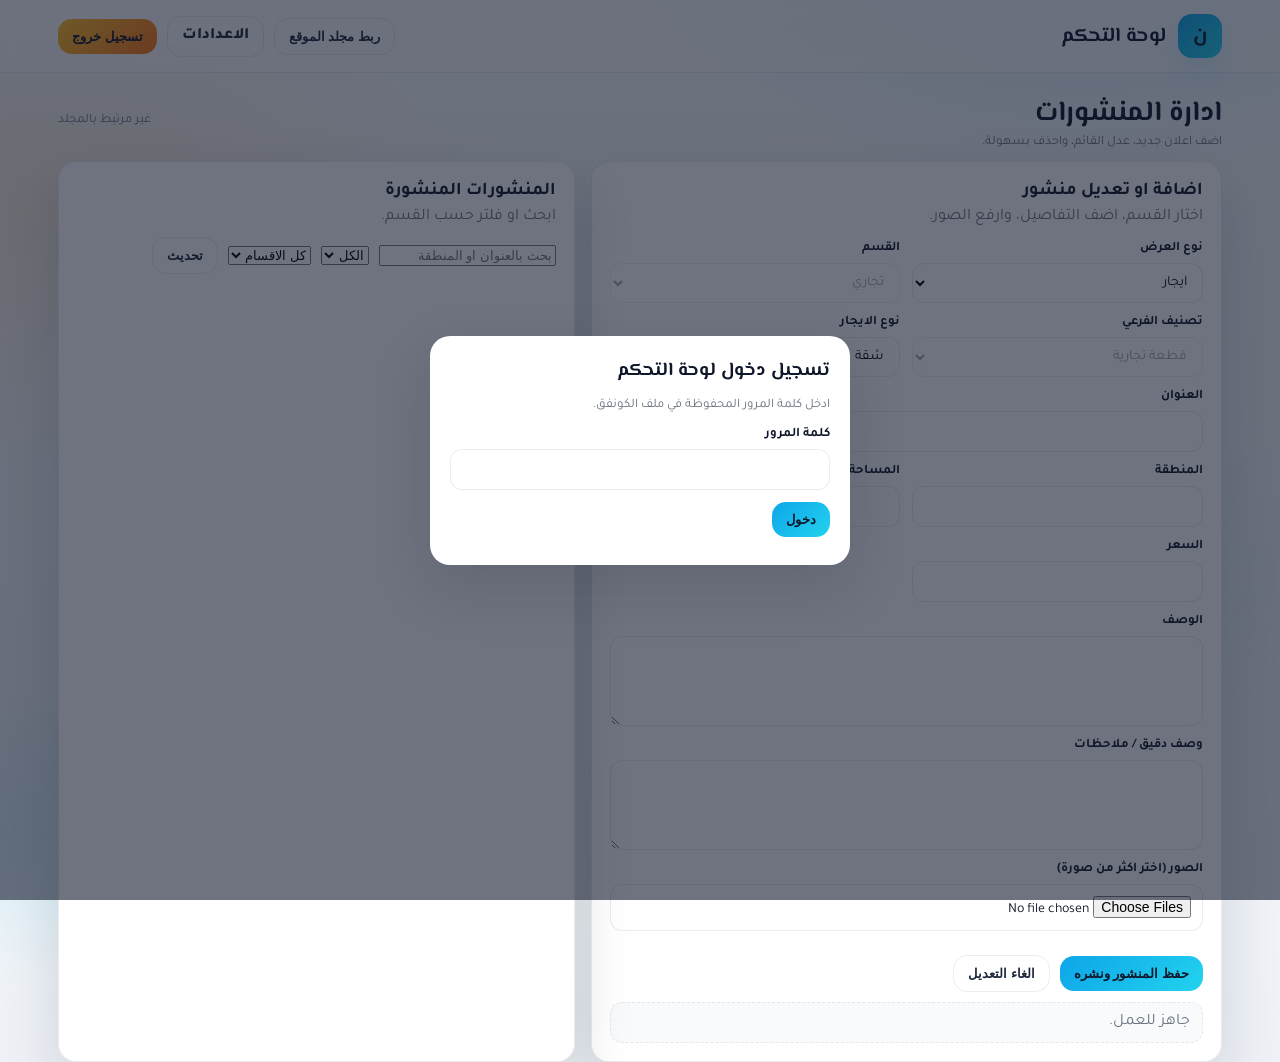
==== dashbord/index.html @ 25724e33 "Add files via upload" ====
<!doctype html>
<html lang="ar" dir="rtl">
<head>
  <meta charset="utf-8" />
  <meta name="viewport" content="width=device-width, initial-scale=1" />
  <title>لوحة التحكم</title>
  <meta name="description" content="لوحة تحكم احترافية لإدارة المنشورات والاعدادات" />

  <link href="https://fonts.googleapis.com/css2?family=El+Messiri:wght@600;700&family=Tajawal:wght@400;500;700;800&display=swap" rel="stylesheet">

  <style>
    :root{
      --ink:#0f172a;
      --ink-2:#1e293b;
      --muted:#6b7280;
      --line:rgba(15,23,42,.08);
      --brand:#0ea5e9;
      --brand-2:#22d3ee;
      --accent:#f59e0b;
      --paper:#f8fafc;
      --card:#ffffff;
      --shadow:0 22px 60px rgba(15,23,42,.14);
      --radius:18px;
    }

    *{box-sizing:border-box}
    body{
      margin:0;
      font-family:"Tajawal", system-ui, sans-serif;
      background:
        radial-gradient(800px 480px at 85% -10%, rgba(14,165,233,.18), transparent 60%),
        radial-gradient(700px 420px at 5% 20%, rgba(245,158,11,.12), transparent 60%),
        linear-gradient(180deg, #f8fafc 0%, #eef2f7 100%);
      color:var(--ink);
      min-height:100vh;
    }
    body::before{
      content:"";
      position:fixed;
      inset:-20%;
      background:
        radial-gradient(500px 260px at 20% 80%, rgba(34,211,238,.12), transparent 60%),
        radial-gradient(560px 300px at 70% 60%, rgba(14,165,233,.10), transparent 60%);
      filter: blur(10px);
      z-index:-1;
    }

    a{color:inherit; text-decoration:none}
    .container{max-width:1200px; margin:0 auto; padding:0 18px}

    header{
      position:sticky; top:0; z-index:20;
      background: rgba(248,250,252,.8);
      backdrop-filter: blur(10px);
      border-bottom:1px solid var(--line);
    }
    .nav{
      display:flex; align-items:center; justify-content:space-between; gap:12px;
      padding:14px 0;
    }
    .brand{
      display:flex; align-items:center; gap:12px;
      font-family:"El Messiri", serif; font-weight:700; font-size:20px;
    }
    .logo{
      width:44px; height:44px; border-radius:14px;
      display:grid; place-items:center;
      background:linear-gradient(135deg, var(--brand), var(--brand-2));
      color:#0f172a; font-weight:800;
      box-shadow:0 12px 30px rgba(14,165,233,.18);
    }
    .nav-actions{display:flex; gap:10px; align-items:center; flex-wrap:wrap}

    .btn{
      border:none; cursor:pointer;
      padding:10px 14px; border-radius:14px;
      background:linear-gradient(135deg, var(--brand), var(--brand-2));
      color:#0f172a; font-weight:800;
      transition:.18s ease;
    }
    .btn:hover{transform: translateY(-1px)}
    .btn.ghost{
      background:transparent; border:1px solid var(--line); color:var(--ink-2);
    }
    .btn.warning{background:linear-gradient(135deg, #fbbf24, #f97316)}
    .btn.danger{background:linear-gradient(135deg, #f87171, #ef4444); color:#fff}

    .page-title{
      margin:18px 0 10px;
      display:flex; align-items:center; justify-content:space-between; gap:10px; flex-wrap:wrap;
    }
    .page-title h1{
      margin:0; font-family:"El Messiri", serif; font-size:28px;
    }
    .muted{color:var(--muted); font-size:13px}

    .grid{
      display:grid; gap:16px;
      grid-template-columns: 1.1fr .9fr;
    }
    .card{
      background:var(--card);
      border:1px solid var(--line);
      border-radius:var(--radius);
      box-shadow:var(--shadow);
      padding:18px;
    }
    .card h2{margin:0 0 6px; font-size:18px}
    .card p{margin:0; color:var(--muted)}

    .form-grid{
      display:grid; gap:12px; margin-top:14px;
      grid-template-columns: repeat(2, 1fr);
    }
    .field{display:flex; flex-direction:column; gap:6px}
    .field label{font-weight:700; font-size:13px}
    .field input, .field select, .field textarea{
      padding:11px; border-radius:12px; border:1px solid var(--line);
      background:#fff; outline:none; font-family:inherit; font-size:14px;
    }
    .field textarea{min-height:90px; resize:vertical}
    .full{grid-column:1/-1}

    .filters{
      display:flex; gap:10px; flex-wrap:wrap; align-items:center; margin:10px 0 6px;
    }

    .table{
      display:grid; gap:10px; margin-top:10px;
    }
    .post{
      border:1px solid var(--line);
      border-radius:16px;
      padding:12px;
      display:grid; gap:10px;
      background:linear-gradient(180deg, #fff, #f8fafc);
    }
    .post-head{display:flex; justify-content:space-between; gap:10px; flex-wrap:wrap}
    .post-title{font-weight:800}
    .post-meta{color:var(--muted); font-size:12.5px}
    .post-actions{display:flex; gap:8px; flex-wrap:wrap}

    .tag{display:inline-flex; align-items:center; gap:6px; padding:6px 10px; border-radius:999px; font-size:12px; background:#eef2ff; color:#1e1b4b; border:1px solid rgba(15,23,42,.08)}

    .status{
      margin-top:10px; padding:10px 12px; border-radius:12px; background:#f8fafc; border:1px dashed var(--line); color:var(--muted)
    }

    .gate{
      position:fixed; inset:0; background:rgba(15,23,42,.6);
      display:flex; align-items:center; justify-content:center; padding:18px; z-index:50;
    }
    .gate-card{
      width:min(420px, 100%);
      background:#fff; border-radius:20px; padding:20px; box-shadow:var(--shadow);
    }

    @media (max-width: 900px){
      .grid{grid-template-columns:1fr}
      .form-grid{grid-template-columns:1fr}
      .nav{flex-direction:column; align-items:flex-start}
    }
  </style>
</head>
<body>
  <header>
    <div class="container">
      <div class="nav">
        <div class="brand">
          <div class="logo">ن</div>
          لوحة التحكم
        </div>
        <div class="nav-actions">
          <button class="btn ghost" id="connectBtn">ربط مجلد الموقع</button>
          <a class="btn ghost" href="./setting/">الاعدادات</a>
          <button class="btn warning" id="logoutBtn">تسجيل خروج</button>
        </div>
      </div>
    </div>
  </header>

  <main class="container">
    <div class="page-title">
      <div>
        <h1>ادارة المنشورات</h1>
        <div class="muted">اضف اعلان جديد، عدل القائم، واحذف بسهولة.</div>
      </div>
      <div class="muted" id="rootStatus">غير مرتبط بالمجلد</div>
    </div>

    <div class="grid">
      <section class="card">
        <h2>اضافة او تعديل منشور</h2>
        <p>اختار القسم، اضف التفاصيل، وارفع الصور.</p>

        <form id="postForm" class="form-grid">
          <div class="field">
            <label>نوع العرض</label>
            <select id="kind">
              <option value="rent">ايجار</option>
              <option value="sale">للبيع</option>
            </select>
          </div>
          <div class="field">
            <label>القسم</label>
            <select id="saleMain" disabled>
              <option value="commercial">تجاري</option>
              <option value="residential">سكني</option>
            </select>
          </div>

          <div class="field">
            <label>تصنيف الفرعي</label>
            <select id="saleSub" disabled>
              <option value="plot_com">قطعة تجارية</option>
              <option value="bldg_com">عمارة تجارية</option>
              <option value="plot_land">قطعة ارض</option>
              <option value="house_sale">بيت للبيع</option>
            </select>
          </div>
          <div class="field">
            <label>نوع الايجار</label>
            <select id="rentType">
              <option value="apt">شقة</option>
              <option value="home">بيت</option>
              <option value="building">عمارة</option>
              <option value="shop">محل تجاري</option>
            </select>
          </div>

          <div class="field full">
            <label>العنوان</label>
            <input id="title" required />
          </div>
          <div class="field">
            <label>المنطقة</label>
            <input id="region" required />
          </div>
          <div class="field">
            <label>المساحة</label>
            <input id="area" type="number" min="0" />
          </div>
          <div class="field">
            <label>السعر</label>
            <input id="price" type="number" min="0" />
          </div>
          <div class="field full">
            <label>الوصف</label>
            <textarea id="desc"></textarea>
          </div>
          <div class="field full">
            <label>وصف دقيق / ملاحظات</label>
            <textarea id="precise"></textarea>
          </div>
          <div class="field full">
            <label>الصور (اختر اكثر من صورة)</label>
            <input id="images" type="file" multiple accept="image/*" />
            <div class="muted" id="currentImages"></div>
          </div>

          <div class="full" style="display:flex; gap:10px; flex-wrap:wrap; align-items:center; margin-top:6px;">
            <button class="btn" type="submit" id="saveBtn">حفظ المنشور ونشره</button>
            <button class="btn ghost" type="button" id="resetBtn">الغاء التعديل</button>
          </div>
        </form>
        <div class="status" id="formStatus">جاهز للعمل.</div>
      </section>

      <section class="card">
        <h2>المنشورات المنشورة</h2>
        <p>ابحث او فلتر حسب القسم.</p>

        <div class="filters">
          <input id="search" placeholder="بحث بالعنوان او المنطقة" />
          <select id="filterKind">
            <option value="">الكل</option>
            <option value="rent">ايجار</option>
            <option value="sale">للبيع</option>
          </select>
          <select id="filterType">
            <option value="">كل الاقسام</option>
          </select>
          <button class="btn ghost" id="refreshBtn">تحديث</button>
        </div>

        <div class="table" id="postsList"></div>
      </section>
    </div>
  </main>

  <div class="gate" id="gate" style="display:none;">
    <div class="gate-card">
      <h3 style="margin:0 0 6px; font-family:'El Messiri', serif;">تسجيل دخول لوحة التحكم</h3>
      <p class="muted">ادخل كلمة المرور المحفوظة في ملف الكونفق.</p>
      <div class="field" style="margin-top:10px;">
        <label>كلمة المرور</label>
        <input id="passwordInput" type="password" />
      </div>
      <div style="display:flex; gap:10px; margin-top:12px;">
        <button class="btn" id="loginBtn">دخول</button>
      </div>
      <div class="muted" id="loginStatus" style="margin-top:8px;"></div>
    </div>
  </div>

  <script>
    const CONFIG_PATH = "./config.json";
    const LIST_PATH = "../list.txt";
    const INFO_FILE = "info.txt";
    const ADS_DIR = "ads";
    const SESSION_KEY = "dashbord_auth";

    const form = document.getElementById("postForm");
    const saveBtn = document.getElementById("saveBtn");
    const resetBtn = document.getElementById("resetBtn");
    const formStatus = document.getElementById("formStatus");
    const postsList = document.getElementById("postsList");
    const searchInput = document.getElementById("search");
    const filterKind = document.getElementById("filterKind");
    const filterType = document.getElementById("filterType");
    const refreshBtn = document.getElementById("refreshBtn");
    const connectBtn = document.getElementById("connectBtn");
    const rootStatus = document.getElementById("rootStatus");
    const logoutBtn = document.getElementById("logoutBtn");
    const gate = document.getElementById("gate");
    const loginBtn = document.getElementById("loginBtn");
    const loginStatus = document.getElementById("loginStatus");
    const passwordInput = document.getElementById("passwordInput");
    const currentImages = document.getElementById("currentImages");

    const kindEl = document.getElementById("kind");
    const saleMainEl = document.getElementById("saleMain");
    const saleSubEl = document.getElementById("saleSub");
    const rentTypeEl = document.getElementById("rentType");
    const titleEl = document.getElementById("title");
    const regionEl = document.getElementById("region");
    const areaEl = document.getElementById("area");
    const priceEl = document.getElementById("price");
    const descEl = document.getElementById("desc");
    const preciseEl = document.getElementById("precise");
    const imagesEl = document.getElementById("images");

    let config = null;
    let rootHandle = null;
    let posts = [];
    let editing = null;

    const saleSubLabels = {
      plot_com: "قطعة تجارية",
      bldg_com: "عمارة تجارية",
      plot_land: "قطعة ارض",
      house_sale: "بيت للبيع"
    };
    const rentTypeLabels = {
      apt: "شقة",
      home: "بيت",
      building: "عمارة",
      shop: "محل تجاري"
    };

    function setStatus(msg){
      formStatus.textContent = msg;
    }

    function normalizeKind(v){
      v = (v || "").trim();
      return v.includes("بيع") ? "sale" : "rent";
    }
    function normalizeRentType(v){
      v = (v || "").trim();
      if(v.includes("شقة") || v.includes("شقق")) return "apt";
      if(v.includes("بيت") || v.includes("منزل")) return "home";
      if(v.includes("عمارة") || v.includes("بناية")) return "building";
      if(v.includes("محل") || v.includes("متجر")) return "shop";
      return "apt";
    }
    function normalizeSaleMain(v){
      v = (v || "").trim();
      if(v.includes("تجاري")) return "commercial";
      if(v.includes("سكن")) return "residential";
      return "";
    }
    function normalizeSaleSub(v){
      v = (v || "").trim();
      if(v.includes("قطعة") && v.includes("تجارية")) return "plot_com";
      if((v.includes("عمارة") || v.includes("بناية")) && v.includes("تجارية")) return "bldg_com";
      if(v.includes("قطعة") && (v.includes("ارض") || v.includes("أرض"))) return "plot_land";
      if(v.includes("بيت")) return "house_sale";
      return "";
    }

    function typeLabel(item){
      if(item.kind === "rent"){
        return rentTypeLabels[item.rentType] || "ايجار";
      }
      if(item.saleMain === "commercial"){
        return saleSubLabels[item.saleSub] || "تجاري";
      }
      if(item.saleMain === "residential"){
        return saleSubLabels[item.saleSub] || "سكني";
      }
      return "للبيع";
    }

    function updateKindUI(){
      const isSale = kindEl.value === "sale";
      saleMainEl.disabled = !isSale;
      saleSubEl.disabled = !isSale;
      rentTypeEl.disabled = isSale;
    }

    function updateFilterTypeOptions(){
      const kind = filterKind.value;
      const options = ["<option value=\"\">كل الاقسام</option>"];
      if(kind === "rent"){
        Object.entries(rentTypeLabels).forEach(([k, label])=>{
          options.push(`<option value=\"${k}\">${label}</option>`);
        });
      } else if(kind === "sale"){
        options.push('<option value="commercial">تجاري</option>');
        options.push('<option value="residential">سكني</option>');
      }
      filterType.innerHTML = options.join("");
    }

    async function loadConfig(){
      try{
        const res = await fetch(CONFIG_PATH, { cache: "no-store" });
        if(!res.ok) return null;
        return await res.json();
      }catch(e){
        return null;
      }
    }

    function showGate(show){
      gate.style.display = show ? "flex" : "none";
    }

    async function ensureAuth(){
      config = await loadConfig();
      const saved = sessionStorage.getItem(SESSION_KEY);
      if(saved === "ok"){
        showGate(false);
        return true;
      }
      showGate(true);
      return false;
    }

    async function connectRoot(){
      if(!window.showDirectoryPicker){
        alert("متصفحك لا يدعم ربط المجلد. استخدم كروم او ايدج.");
        return;
      }
      try{
        const handle = await window.showDirectoryPicker({ id: "site-root" });
        const perm = await handle.requestPermission({ mode: "readwrite" });
        if(perm !== "granted"){
          alert("تم رفض الصلاحيات.");
          return;
        }
        rootHandle = handle;
        rootStatus.textContent = "تم ربط المجلد";
      }catch(e){
        console.warn(e);
      }
    }

    async function readList(){
      if(rootHandle){
        const fileHandle = await rootHandle.getFileHandle("list.txt", { create: true });
        const file = await fileHandle.getFile();
        return await file.text();
      }
      const res = await fetch(LIST_PATH, { cache: "no-store" });
      if(!res.ok) return "";
      return await res.text();
    }

    function parseList(text){
      return text.split(/\r?\n/).map(l=>l.trim()).filter(l=>l && !l.startsWith("#"));
    }

    async function readInfo(folder){
      if(rootHandle){
        const adsDir = await rootHandle.getDirectoryHandle(ADS_DIR, { create: true });
        const dirName = folder.split("/").pop();
        const adDir = await adsDir.getDirectoryHandle(dirName);
        const infoHandle = await adDir.getFileHandle(INFO_FILE);
        const file = await infoHandle.getFile();
        return await file.text();
      }
      const res = await fetch(`../${folder}/${INFO_FILE}`, { cache: "no-store" });
      if(!res.ok) return "";
      return await res.text();
    }

    function parseInfo(text){
      const obj = {
        kindRaw: "",
        title: "",
        region: "",
        area: 0,
        price: 0,
        desc: "",
        precise: "",
        imagesRaw: "",
        saleMainRaw: "",
        saleSubRaw: "",
        rentTypeRaw: ""
      };
      for(const raw of text.split(/\r?\n/)){
        const line = raw.trim();
        if(!line || line.startsWith("#")) continue;
        const idx = line.indexOf("=");
        if(idx === -1) continue;
        const key = line.slice(0, idx).trim();
        const val = line.slice(idx + 1).trim();
        if(key === "النوع") obj.kindRaw = val;
        else if(key === "العنوان") obj.title = val;
        else if(key === "المنطقة") obj.region = val;
        else if(key === "الحي" && !obj.region) obj.region = val;
        else if(key === "المساحة") obj.area = val;
        else if(key === "السعر") obj.price = val;
        else if(key === "الوصف") obj.desc = val;
        else if(key === "وصف_دقيق" || key === "وصف_دقيق_نقطة") obj.precise = val;
        else if(key === "الصور") obj.imagesRaw = val;
        else if(key === "القسم") obj.saleMainRaw = val;
        else if(key === "التصنيف") obj.saleSubRaw = val;
      }
      const kind = normalizeKind(obj.kindRaw);
      return {
        kind,
        title: obj.title,
        region: obj.region,
        area: Number(obj.area) || 0,
        price: Number(String(obj.price).replace(/[^\d.]/g, "")) || 0,
        desc: obj.desc,
        precise: obj.precise,
        images: obj.imagesRaw ? obj.imagesRaw.split(",").map(s=>s.trim()).filter(Boolean) : [],
        saleMain: normalizeSaleMain(obj.saleMainRaw),
        saleSub: normalizeSaleSub(obj.saleSubRaw),
        rentType: normalizeRentType(obj.saleSubRaw || obj.rentTypeRaw)
      };
    }

    function folderBase(folder){
      const parts = folder.split("/");
      return parts[parts.length - 1];
    }

    async function loadPosts(){
      try{
        const listText = await readList();
        const folders = parseList(listText);
        const results = [];
        for(const folder of folders){
          const infoText = await readInfo(folder);
          if(!infoText) continue;
          const info = parseInfo(infoText);
          results.push({
            id: results.length + 1,
            folder,
            adNo: folderBase(folder),
            ...info
          });
        }
        posts = results;
        renderPosts();
      }catch(e){
        console.warn(e);
      }
    }

    function renderPosts(){
      const term = (searchInput.value || "").toLowerCase();
      const kind = filterKind.value;
      const type = filterType.value;

      let items = posts.filter(p=>{
        const hay = `${p.title} ${p.region} ${p.desc}`.toLowerCase();
        if(term && !hay.includes(term)) return false;
        if(kind && p.kind !== kind) return false;
        if(type){
          if(kind === "rent" && p.rentType !== type) return false;
          if(kind === "sale" && p.saleMain !== type) return false;
        }
        return true;
      });

      if(!items.length){
        postsList.innerHTML = "<div class=\"status\">لا توجد منشورات مطابقة.</div>";
        return;
      }

      postsList.innerHTML = items.map(p=>{
        const tag = p.kind === "rent" ? "ايجار" : "للبيع";
        return `
          <div class=\"post\">
            <div class=\"post-head\">
              <div>
                <div class=\"post-title\">${p.title}</div>
                <div class=\"post-meta\">${p.region} • ${typeLabel(p)} • مساحة ${p.area} • سعر ${p.price}</div>
              </div>
              <span class=\"tag\">${tag}</span>
            </div>
            <div class=\"post-actions\">
              <button class=\"btn ghost\" data-edit=\"${p.id}\">تعديل</button>
              <button class=\"btn danger\" data-delete=\"${p.id}\">حذف</button>
            </div>
          </div>
        `;
      }).join("");
    }

    function resetForm(){
      editing = null;
      form.reset();
      currentImages.textContent = "";
      updateKindUI();
      saveBtn.textContent = "حفظ المنشور ونشره";
    }

    async function writeTextFile(handle, content){
      const writable = await handle.createWritable();
      await writable.write(content);
      await writable.close();
    }

    function buildInfoText(){
      const kindLabel = kindEl.value === "sale" ? "للبيع" : "ايجار";
      const saleMainLabel = kindEl.value === "sale" ? (saleMainEl.value === "commercial" ? "تجاري" : "سكني") : "ايجار";
      const subLabel = kindEl.value === "sale" ? saleSubLabels[saleSubEl.value] : rentTypeLabels[rentTypeEl.value];

      return [
        `القسم=${saleMainLabel}`,
        `التصنيف=${subLabel}`,
        `النوع=${kindLabel}`,
        `العنوان=${titleEl.value.trim()}`,
        `المنطقة=${regionEl.value.trim()}`,
        `المساحة=${areaEl.value || 0}`,
        `السعر=${priceEl.value || 0}`,
        `الوصف=${descEl.value.trim()}`,
        `وصف_دقيق=${preciseEl.value.trim()}`,
        `الصور=__IMAGES__`
      ].join("\n");
    }

    async function savePost(e){
      e.preventDefault();
      if(!rootHandle){
        setStatus("يجب ربط مجلد الموقع اولا.");
        return;
      }

      const adsDir = await rootHandle.getDirectoryHandle(ADS_DIR, { create: true });
      const listHandle = await rootHandle.getFileHandle("list.txt", { create: true });

      let folderName = editing ? editing.adNo : null;
      if(!folderName){
        const listText = await readList();
        const folders = parseList(listText);
        const nums = folders.map(f=>{
          const name = f.split("/").pop();
          const m = name.match(/ad-(\d+)/);
          return m ? Number(m[1]) : 0;
        });
        const next = (Math.max(0, ...nums) + 1).toString().padStart(3, "0");
        folderName = `ad-${next}`;
      }

      const adDir = await adsDir.getDirectoryHandle(folderName, { create: true });

      let imagesList = editing ? editing.images.slice() : [];
      if(imagesEl.files.length){
        // remove old images
        for(const img of imagesList){
          try{ await adDir.removeEntry(img); }catch(e){ /* ignore */ }
        }
        imagesList = [];
        for(let i = 0; i < imagesEl.files.length; i++){
          const file = imagesEl.files[i];
          const ext = file.name.split(".").pop().toLowerCase();
          const name = `${i + 1}.${ext}`;
          const handle = await adDir.getFileHandle(name, { create: true });
          const writable = await handle.createWritable();
          await writable.write(file);
          await writable.close();
          imagesList.push(name);
        }
      }

      let infoText = buildInfoText();
      infoText = infoText.replace("__IMAGES__", imagesList.join(","));

      const infoHandle = await adDir.getFileHandle(INFO_FILE, { create: true });
      await writeTextFile(infoHandle, infoText);

      const listText = await readList();
      let folders = parseList(listText);
      const entry = `${ADS_DIR}/${folderName}`;
      if(!folders.includes(entry)){
        folders.push(entry);
      }
      await writeTextFile(listHandle, folders.join("\n"));

      setStatus(editing ? "تم تحديث المنشور بنجاح." : "تم نشر المنشور بنجاح.");
      imagesEl.value = "";
      await loadPosts();
      resetForm();
    }

    function handleEdit(id){
      const item = posts.find(p=>p.id === id);
      if(!item) return;
      editing = item;
      kindEl.value = item.kind;
      saleMainEl.value = item.saleMain || "commercial";
      saleSubEl.value = item.saleSub || "plot_com";
      rentTypeEl.value = item.rentType || "apt";
      titleEl.value = item.title || "";
      regionEl.value = item.region || "";
      areaEl.value = item.area || "";
      priceEl.value = item.price || "";
      descEl.value = item.desc || "";
      preciseEl.value = item.precise || "";
      currentImages.textContent = item.images.length ? `الصور الحالية: ${item.images.join(", ")}` : "لا توجد صور حاليا";
      updateKindUI();
      saveBtn.textContent = "حفظ التعديل";
    }

    async function handleDelete(id){
      if(!rootHandle){
        setStatus("يجب ربط مجلد الموقع اولا.");
        return;
      }
      const item = posts.find(p=>p.id === id);
      if(!item) return;
      if(!confirm("هل انت متاكد من الحذف؟")) return;

      const adsDir = await rootHandle.getDirectoryHandle(ADS_DIR, { create: true });
      const listHandle = await rootHandle.getFileHandle("list.txt", { create: true });
      const folderName = item.adNo;
      try{
        await adsDir.removeEntry(folderName, { recursive: true });
      }catch(e){
        console.warn(e);
      }
      const listText = await readList();
      const folders = parseList(listText).filter(f=>f !== `${ADS_DIR}/${folderName}`);
      await writeTextFile(listHandle, folders.join("\n"));
      setStatus("تم حذف المنشور.");
      await loadPosts();
      resetForm();
    }

    kindEl.addEventListener("change", updateKindUI);
    filterKind.addEventListener("change", ()=>{
      updateFilterTypeOptions();
      renderPosts();
    });
    searchInput.addEventListener("input", renderPosts);
    filterType.addEventListener("change", renderPosts);
    refreshBtn.addEventListener("click", loadPosts);
    resetBtn.addEventListener("click", resetForm);
    form.addEventListener("submit", savePost);

    postsList.addEventListener("click", (e)=>{
      const editBtn = e.target.closest("[data-edit]");
      if(editBtn) handleEdit(Number(editBtn.dataset.edit));
      const delBtn = e.target.closest("[data-delete]");
      if(delBtn) handleDelete(Number(delBtn.dataset.delete));
    });

    connectBtn.addEventListener("click", connectRoot);
    logoutBtn.addEventListener("click", ()=>{
      sessionStorage.removeItem(SESSION_KEY);
      showGate(true);
    });

    loginBtn.addEventListener("click", ()=>{
      if(!config){
        loginStatus.textContent = "تعذر قراءة الكونفق.";
        return;
      }
      if(passwordInput.value === config.password){
        sessionStorage.setItem(SESSION_KEY, "ok");
        showGate(false);
      }else{
        loginStatus.textContent = "كلمة المرور غير صحيحة.";
      }
    });

    updateKindUI();
    updateFilterTypeOptions();
    ensureAuth().then(ok=>{ if(ok) loadPosts(); });
  </script>
</body>
</html>
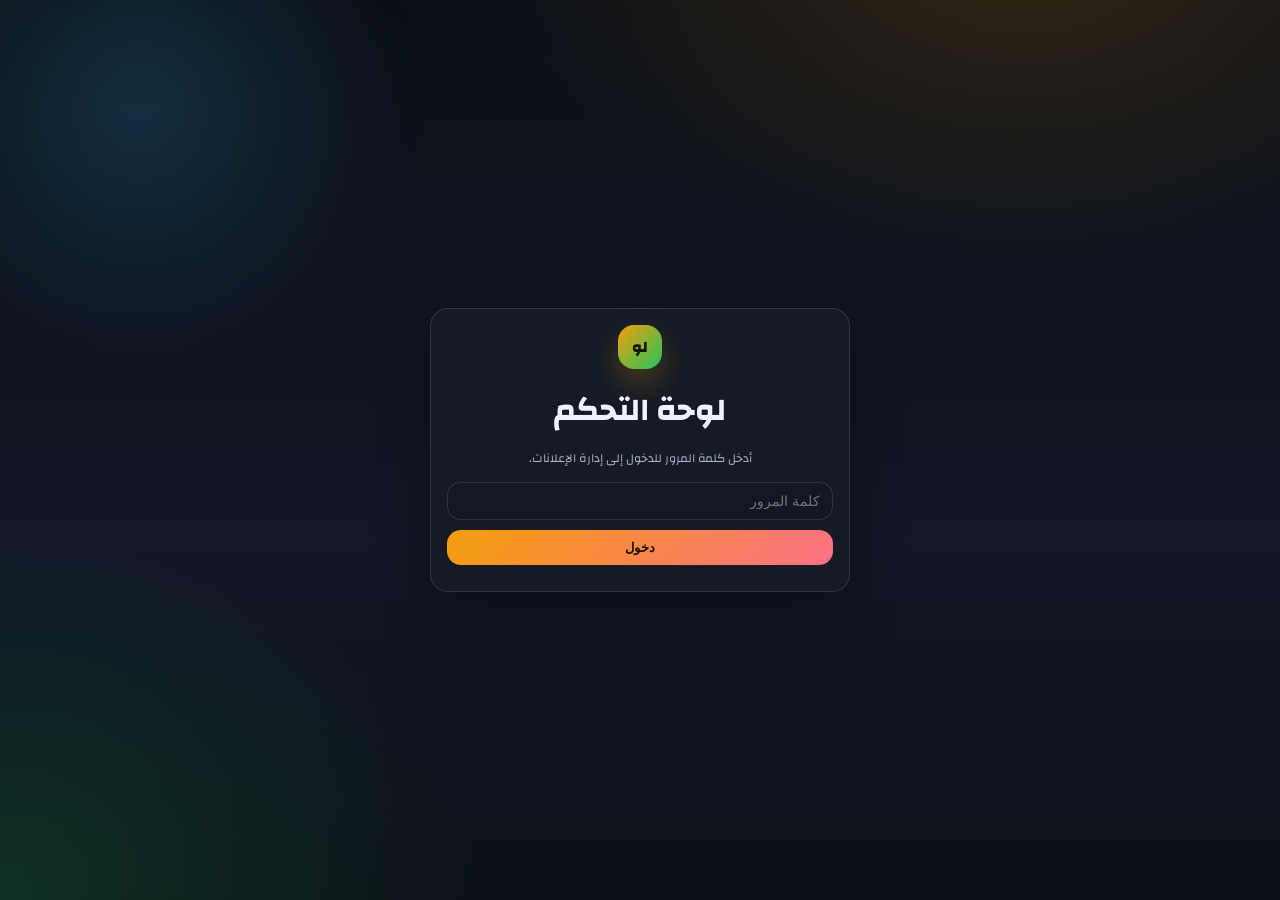
==== commit 1bc304ae: "Add files via upload" ====
--- a/dashbord/index.html
+++ b/dashbord/index.html
@@ -1,800 +1,920 @@
-<!doctype html>
-<html lang="ar" dir="rtl">
-<head>
-  <meta charset="utf-8" />
-  <meta name="viewport" content="width=device-width, initial-scale=1" />
-  <title>لوحة التحكم</title>
-  <meta name="description" content="لوحة تحكم احترافية لإدارة المنشورات والاعدادات" />
-
-  <link href="https://fonts.googleapis.com/css2?family=El+Messiri:wght@600;700&family=Tajawal:wght@400;500;700;800&display=swap" rel="stylesheet">
-
-  <style>
-    :root{
-      --ink:#0f172a;
-      --ink-2:#1e293b;
-      --muted:#6b7280;
-      --line:rgba(15,23,42,.08);
-      --brand:#0ea5e9;
-      --brand-2:#22d3ee;
-      --accent:#f59e0b;
-      --paper:#f8fafc;
-      --card:#ffffff;
-      --shadow:0 22px 60px rgba(15,23,42,.14);
-      --radius:18px;
-    }
-
-    *{box-sizing:border-box}
-    body{
-      margin:0;
-      font-family:"Tajawal", system-ui, sans-serif;
-      background:
-        radial-gradient(800px 480px at 85% -10%, rgba(14,165,233,.18), transparent 60%),
-        radial-gradient(700px 420px at 5% 20%, rgba(245,158,11,.12), transparent 60%),
-        linear-gradient(180deg, #f8fafc 0%, #eef2f7 100%);
-      color:var(--ink);
-      min-height:100vh;
-    }
-    body::before{
-      content:"";
-      position:fixed;
-      inset:-20%;
-      background:
-        radial-gradient(500px 260px at 20% 80%, rgba(34,211,238,.12), transparent 60%),
-        radial-gradient(560px 300px at 70% 60%, rgba(14,165,233,.10), transparent 60%);
-      filter: blur(10px);
-      z-index:-1;
-    }
-
-    a{color:inherit; text-decoration:none}
-    .container{max-width:1200px; margin:0 auto; padding:0 18px}
-
-    header{
-      position:sticky; top:0; z-index:20;
-      background: rgba(248,250,252,.8);
-      backdrop-filter: blur(10px);
-      border-bottom:1px solid var(--line);
-    }
-    .nav{
-      display:flex; align-items:center; justify-content:space-between; gap:12px;
-      padding:14px 0;
-    }
-    .brand{
-      display:flex; align-items:center; gap:12px;
-      font-family:"El Messiri", serif; font-weight:700; font-size:20px;
-    }
-    .logo{
-      width:44px; height:44px; border-radius:14px;
-      display:grid; place-items:center;
-      background:linear-gradient(135deg, var(--brand), var(--brand-2));
-      color:#0f172a; font-weight:800;
-      box-shadow:0 12px 30px rgba(14,165,233,.18);
-    }
-    .nav-actions{display:flex; gap:10px; align-items:center; flex-wrap:wrap}
-
-    .btn{
-      border:none; cursor:pointer;
-      padding:10px 14px; border-radius:14px;
-      background:linear-gradient(135deg, var(--brand), var(--brand-2));
-      color:#0f172a; font-weight:800;
-      transition:.18s ease;
-    }
-    .btn:hover{transform: translateY(-1px)}
-    .btn.ghost{
-      background:transparent; border:1px solid var(--line); color:var(--ink-2);
-    }
-    .btn.warning{background:linear-gradient(135deg, #fbbf24, #f97316)}
-    .btn.danger{background:linear-gradient(135deg, #f87171, #ef4444); color:#fff}
-
-    .page-title{
-      margin:18px 0 10px;
-      display:flex; align-items:center; justify-content:space-between; gap:10px; flex-wrap:wrap;
-    }
-    .page-title h1{
-      margin:0; font-family:"El Messiri", serif; font-size:28px;
-    }
-    .muted{color:var(--muted); font-size:13px}
-
-    .grid{
-      display:grid; gap:16px;
-      grid-template-columns: 1.1fr .9fr;
-    }
-    .card{
-      background:var(--card);
-      border:1px solid var(--line);
-      border-radius:var(--radius);
-      box-shadow:var(--shadow);
-      padding:18px;
-    }
-    .card h2{margin:0 0 6px; font-size:18px}
-    .card p{margin:0; color:var(--muted)}
-
-    .form-grid{
-      display:grid; gap:12px; margin-top:14px;
-      grid-template-columns: repeat(2, 1fr);
-    }
-    .field{display:flex; flex-direction:column; gap:6px}
-    .field label{font-weight:700; font-size:13px}
-    .field input, .field select, .field textarea{
-      padding:11px; border-radius:12px; border:1px solid var(--line);
-      background:#fff; outline:none; font-family:inherit; font-size:14px;
-    }
-    .field textarea{min-height:90px; resize:vertical}
-    .full{grid-column:1/-1}
-
-    .filters{
-      display:flex; gap:10px; flex-wrap:wrap; align-items:center; margin:10px 0 6px;
-    }
-
-    .table{
-      display:grid; gap:10px; margin-top:10px;
-    }
-    .post{
-      border:1px solid var(--line);
-      border-radius:16px;
-      padding:12px;
-      display:grid; gap:10px;
-      background:linear-gradient(180deg, #fff, #f8fafc);
-    }
-    .post-head{display:flex; justify-content:space-between; gap:10px; flex-wrap:wrap}
-    .post-title{font-weight:800}
-    .post-meta{color:var(--muted); font-size:12.5px}
-    .post-actions{display:flex; gap:8px; flex-wrap:wrap}
-
-    .tag{display:inline-flex; align-items:center; gap:6px; padding:6px 10px; border-radius:999px; font-size:12px; background:#eef2ff; color:#1e1b4b; border:1px solid rgba(15,23,42,.08)}
-
-    .status{
-      margin-top:10px; padding:10px 12px; border-radius:12px; background:#f8fafc; border:1px dashed var(--line); color:var(--muted)
-    }
-
-    .gate{
-      position:fixed; inset:0; background:rgba(15,23,42,.6);
-      display:flex; align-items:center; justify-content:center; padding:18px; z-index:50;
-    }
-    .gate-card{
-      width:min(420px, 100%);
-      background:#fff; border-radius:20px; padding:20px; box-shadow:var(--shadow);
-    }
-
-    @media (max-width: 900px){
-      .grid{grid-template-columns:1fr}
-      .form-grid{grid-template-columns:1fr}
-      .nav{flex-direction:column; align-items:flex-start}
-    }
-  </style>
-</head>
-<body>
-  <header>
-    <div class="container">
-      <div class="nav">
-        <div class="brand">
-          <div class="logo">ن</div>
-          لوحة التحكم
-        </div>
-        <div class="nav-actions">
-          <button class="btn ghost" id="connectBtn">ربط مجلد الموقع</button>
-          <a class="btn ghost" href="./setting/">الاعدادات</a>
-          <button class="btn warning" id="logoutBtn">تسجيل خروج</button>
-        </div>
-      </div>
-    </div>
-  </header>
-
-  <main class="container">
-    <div class="page-title">
-      <div>
-        <h1>ادارة المنشورات</h1>
-        <div class="muted">اضف اعلان جديد، عدل القائم، واحذف بسهولة.</div>
-      </div>
-      <div class="muted" id="rootStatus">غير مرتبط بالمجلد</div>
-    </div>
-
-    <div class="grid">
-      <section class="card">
-        <h2>اضافة او تعديل منشور</h2>
-        <p>اختار القسم، اضف التفاصيل، وارفع الصور.</p>
-
-        <form id="postForm" class="form-grid">
-          <div class="field">
-            <label>نوع العرض</label>
-            <select id="kind">
-              <option value="rent">ايجار</option>
-              <option value="sale">للبيع</option>
-            </select>
-          </div>
-          <div class="field">
-            <label>القسم</label>
-            <select id="saleMain" disabled>
-              <option value="commercial">تجاري</option>
-              <option value="residential">سكني</option>
-            </select>
-          </div>
-
-          <div class="field">
-            <label>تصنيف الفرعي</label>
-            <select id="saleSub" disabled>
-              <option value="plot_com">قطعة تجارية</option>
-              <option value="bldg_com">عمارة تجارية</option>
-              <option value="plot_land">قطعة ارض</option>
-              <option value="house_sale">بيت للبيع</option>
-            </select>
-          </div>
-          <div class="field">
-            <label>نوع الايجار</label>
-            <select id="rentType">
-              <option value="apt">شقة</option>
-              <option value="home">بيت</option>
-              <option value="building">عمارة</option>
-              <option value="shop">محل تجاري</option>
-            </select>
-          </div>
-
-          <div class="field full">
-            <label>العنوان</label>
-            <input id="title" required />
-          </div>
-          <div class="field">
-            <label>المنطقة</label>
-            <input id="region" required />
-          </div>
-          <div class="field">
-            <label>المساحة</label>
-            <input id="area" type="number" min="0" />
-          </div>
-          <div class="field">
-            <label>السعر</label>
-            <input id="price" type="number" min="0" />
-          </div>
-          <div class="field full">
-            <label>الوصف</label>
-            <textarea id="desc"></textarea>
-          </div>
-          <div class="field full">
-            <label>وصف دقيق / ملاحظات</label>
-            <textarea id="precise"></textarea>
-          </div>
-          <div class="field full">
-            <label>الصور (اختر اكثر من صورة)</label>
-            <input id="images" type="file" multiple accept="image/*" />
-            <div class="muted" id="currentImages"></div>
-          </div>
-
-          <div class="full" style="display:flex; gap:10px; flex-wrap:wrap; align-items:center; margin-top:6px;">
-            <button class="btn" type="submit" id="saveBtn">حفظ المنشور ونشره</button>
-            <button class="btn ghost" type="button" id="resetBtn">الغاء التعديل</button>
-          </div>
-        </form>
-        <div class="status" id="formStatus">جاهز للعمل.</div>
-      </section>
-
-      <section class="card">
-        <h2>المنشورات المنشورة</h2>
-        <p>ابحث او فلتر حسب القسم.</p>
-
-        <div class="filters">
-          <input id="search" placeholder="بحث بالعنوان او المنطقة" />
-          <select id="filterKind">
-            <option value="">الكل</option>
-            <option value="rent">ايجار</option>
-            <option value="sale">للبيع</option>
-          </select>
-          <select id="filterType">
-            <option value="">كل الاقسام</option>
-          </select>
-          <button class="btn ghost" id="refreshBtn">تحديث</button>
-        </div>
-
-        <div class="table" id="postsList"></div>
-      </section>
-    </div>
-  </main>
-
-  <div class="gate" id="gate" style="display:none;">
-    <div class="gate-card">
-      <h3 style="margin:0 0 6px; font-family:'El Messiri', serif;">تسجيل دخول لوحة التحكم</h3>
-      <p class="muted">ادخل كلمة المرور المحفوظة في ملف الكونفق.</p>
-      <div class="field" style="margin-top:10px;">
-        <label>كلمة المرور</label>
-        <input id="passwordInput" type="password" />
-      </div>
-      <div style="display:flex; gap:10px; margin-top:12px;">
-        <button class="btn" id="loginBtn">دخول</button>
-      </div>
-      <div class="muted" id="loginStatus" style="margin-top:8px;"></div>
-    </div>
-  </div>
-
-  <script>
-    const CONFIG_PATH = "./config.json";
-    const LIST_PATH = "../list.txt";
-    const INFO_FILE = "info.txt";
-    const ADS_DIR = "ads";
-    const SESSION_KEY = "dashbord_auth";
-
-    const form = document.getElementById("postForm");
-    const saveBtn = document.getElementById("saveBtn");
-    const resetBtn = document.getElementById("resetBtn");
-    const formStatus = document.getElementById("formStatus");
-    const postsList = document.getElementById("postsList");
-    const searchInput = document.getElementById("search");
-    const filterKind = document.getElementById("filterKind");
-    const filterType = document.getElementById("filterType");
-    const refreshBtn = document.getElementById("refreshBtn");
-    const connectBtn = document.getElementById("connectBtn");
-    const rootStatus = document.getElementById("rootStatus");
-    const logoutBtn = document.getElementById("logoutBtn");
-    const gate = document.getElementById("gate");
-    const loginBtn = document.getElementById("loginBtn");
-    const loginStatus = document.getElementById("loginStatus");
-    const passwordInput = document.getElementById("passwordInput");
-    const currentImages = document.getElementById("currentImages");
-
-    const kindEl = document.getElementById("kind");
-    const saleMainEl = document.getElementById("saleMain");
-    const saleSubEl = document.getElementById("saleSub");
-    const rentTypeEl = document.getElementById("rentType");
-    const titleEl = document.getElementById("title");
-    const regionEl = document.getElementById("region");
-    const areaEl = document.getElementById("area");
-    const priceEl = document.getElementById("price");
-    const descEl = document.getElementById("desc");
-    const preciseEl = document.getElementById("precise");
-    const imagesEl = document.getElementById("images");
-
-    let config = null;
-    let rootHandle = null;
-    let posts = [];
-    let editing = null;
-
-    const saleSubLabels = {
-      plot_com: "قطعة تجارية",
-      bldg_com: "عمارة تجارية",
-      plot_land: "قطعة ارض",
-      house_sale: "بيت للبيع"
-    };
-    const rentTypeLabels = {
-      apt: "شقة",
-      home: "بيت",
-      building: "عمارة",
-      shop: "محل تجاري"
-    };
-
-    function setStatus(msg){
-      formStatus.textContent = msg;
-    }
-
-    function normalizeKind(v){
-      v = (v || "").trim();
-      return v.includes("بيع") ? "sale" : "rent";
-    }
-    function normalizeRentType(v){
-      v = (v || "").trim();
-      if(v.includes("شقة") || v.includes("شقق")) return "apt";
-      if(v.includes("بيت") || v.includes("منزل")) return "home";
-      if(v.includes("عمارة") || v.includes("بناية")) return "building";
-      if(v.includes("محل") || v.includes("متجر")) return "shop";
-      return "apt";
-    }
-    function normalizeSaleMain(v){
-      v = (v || "").trim();
-      if(v.includes("تجاري")) return "commercial";
-      if(v.includes("سكن")) return "residential";
-      return "";
-    }
-    function normalizeSaleSub(v){
-      v = (v || "").trim();
-      if(v.includes("قطعة") && v.includes("تجارية")) return "plot_com";
-      if((v.includes("عمارة") || v.includes("بناية")) && v.includes("تجارية")) return "bldg_com";
-      if(v.includes("قطعة") && (v.includes("ارض") || v.includes("أرض"))) return "plot_land";
-      if(v.includes("بيت")) return "house_sale";
-      return "";
-    }
-
-    function typeLabel(item){
-      if(item.kind === "rent"){
-        return rentTypeLabels[item.rentType] || "ايجار";
-      }
-      if(item.saleMain === "commercial"){
-        return saleSubLabels[item.saleSub] || "تجاري";
-      }
-      if(item.saleMain === "residential"){
-        return saleSubLabels[item.saleSub] || "سكني";
-      }
-      return "للبيع";
-    }
-
-    function updateKindUI(){
-      const isSale = kindEl.value === "sale";
-      saleMainEl.disabled = !isSale;
-      saleSubEl.disabled = !isSale;
-      rentTypeEl.disabled = isSale;
-    }
-
-    function updateFilterTypeOptions(){
-      const kind = filterKind.value;
-      const options = ["<option value=\"\">كل الاقسام</option>"];
-      if(kind === "rent"){
-        Object.entries(rentTypeLabels).forEach(([k, label])=>{
-          options.push(`<option value=\"${k}\">${label}</option>`);
-        });
-      } else if(kind === "sale"){
-        options.push('<option value="commercial">تجاري</option>');
-        options.push('<option value="residential">سكني</option>');
-      }
-      filterType.innerHTML = options.join("");
-    }
-
-    async function loadConfig(){
-      try{
-        const res = await fetch(CONFIG_PATH, { cache: "no-store" });
-        if(!res.ok) return null;
-        return await res.json();
-      }catch(e){
-        return null;
-      }
-    }
-
-    function showGate(show){
-      gate.style.display = show ? "flex" : "none";
-    }
-
-    async function ensureAuth(){
-      config = await loadConfig();
-      const saved = sessionStorage.getItem(SESSION_KEY);
-      if(saved === "ok"){
-        showGate(false);
-        return true;
-      }
-      showGate(true);
-      return false;
-    }
-
-    async function connectRoot(){
-      if(!window.showDirectoryPicker){
-        alert("متصفحك لا يدعم ربط المجلد. استخدم كروم او ايدج.");
-        return;
-      }
-      try{
-        const handle = await window.showDirectoryPicker({ id: "site-root" });
-        const perm = await handle.requestPermission({ mode: "readwrite" });
-        if(perm !== "granted"){
-          alert("تم رفض الصلاحيات.");
-          return;
-        }
-        rootHandle = handle;
-        rootStatus.textContent = "تم ربط المجلد";
-      }catch(e){
-        console.warn(e);
-      }
-    }
-
-    async function readList(){
-      if(rootHandle){
-        const fileHandle = await rootHandle.getFileHandle("list.txt", { create: true });
-        const file = await fileHandle.getFile();
-        return await file.text();
-      }
-      const res = await fetch(LIST_PATH, { cache: "no-store" });
-      if(!res.ok) return "";
-      return await res.text();
-    }
-
-    function parseList(text){
-      return text.split(/\r?\n/).map(l=>l.trim()).filter(l=>l && !l.startsWith("#"));
-    }
-
-    async function readInfo(folder){
-      if(rootHandle){
-        const adsDir = await rootHandle.getDirectoryHandle(ADS_DIR, { create: true });
-        const dirName = folder.split("/").pop();
-        const adDir = await adsDir.getDirectoryHandle(dirName);
-        const infoHandle = await adDir.getFileHandle(INFO_FILE);
-        const file = await infoHandle.getFile();
-        return await file.text();
-      }
-      const res = await fetch(`../${folder}/${INFO_FILE}`, { cache: "no-store" });
-      if(!res.ok) return "";
-      return await res.text();
-    }
-
-    function parseInfo(text){
-      const obj = {
-        kindRaw: "",
-        title: "",
-        region: "",
-        area: 0,
-        price: 0,
-        desc: "",
-        precise: "",
-        imagesRaw: "",
-        saleMainRaw: "",
-        saleSubRaw: "",
-        rentTypeRaw: ""
-      };
-      for(const raw of text.split(/\r?\n/)){
-        const line = raw.trim();
-        if(!line || line.startsWith("#")) continue;
-        const idx = line.indexOf("=");
-        if(idx === -1) continue;
-        const key = line.slice(0, idx).trim();
-        const val = line.slice(idx + 1).trim();
-        if(key === "النوع") obj.kindRaw = val;
-        else if(key === "العنوان") obj.title = val;
-        else if(key === "المنطقة") obj.region = val;
-        else if(key === "الحي" && !obj.region) obj.region = val;
-        else if(key === "المساحة") obj.area = val;
-        else if(key === "السعر") obj.price = val;
-        else if(key === "الوصف") obj.desc = val;
-        else if(key === "وصف_دقيق" || key === "وصف_دقيق_نقطة") obj.precise = val;
-        else if(key === "الصور") obj.imagesRaw = val;
-        else if(key === "القسم") obj.saleMainRaw = val;
-        else if(key === "التصنيف") obj.saleSubRaw = val;
-      }
-      const kind = normalizeKind(obj.kindRaw);
-      return {
-        kind,
-        title: obj.title,
-        region: obj.region,
-        area: Number(obj.area) || 0,
-        price: Number(String(obj.price).replace(/[^\d.]/g, "")) || 0,
-        desc: obj.desc,
-        precise: obj.precise,
-        images: obj.imagesRaw ? obj.imagesRaw.split(",").map(s=>s.trim()).filter(Boolean) : [],
-        saleMain: normalizeSaleMain(obj.saleMainRaw),
-        saleSub: normalizeSaleSub(obj.saleSubRaw),
-        rentType: normalizeRentType(obj.saleSubRaw || obj.rentTypeRaw)
-      };
-    }
-
-    function folderBase(folder){
-      const parts = folder.split("/");
-      return parts[parts.length - 1];
-    }
-
-    async function loadPosts(){
-      try{
-        const listText = await readList();
-        const folders = parseList(listText);
-        const results = [];
-        for(const folder of folders){
-          const infoText = await readInfo(folder);
-          if(!infoText) continue;
-          const info = parseInfo(infoText);
-          results.push({
-            id: results.length + 1,
-            folder,
-            adNo: folderBase(folder),
-            ...info
-          });
-        }
-        posts = results;
-        renderPosts();
-      }catch(e){
-        console.warn(e);
-      }
-    }
-
-    function renderPosts(){
-      const term = (searchInput.value || "").toLowerCase();
-      const kind = filterKind.value;
-      const type = filterType.value;
-
-      let items = posts.filter(p=>{
-        const hay = `${p.title} ${p.region} ${p.desc}`.toLowerCase();
-        if(term && !hay.includes(term)) return false;
-        if(kind && p.kind !== kind) return false;
-        if(type){
-          if(kind === "rent" && p.rentType !== type) return false;
-          if(kind === "sale" && p.saleMain !== type) return false;
-        }
-        return true;
-      });
-
-      if(!items.length){
-        postsList.innerHTML = "<div class=\"status\">لا توجد منشورات مطابقة.</div>";
-        return;
-      }
-
-      postsList.innerHTML = items.map(p=>{
-        const tag = p.kind === "rent" ? "ايجار" : "للبيع";
-        return `
-          <div class=\"post\">
-            <div class=\"post-head\">
-              <div>
-                <div class=\"post-title\">${p.title}</div>
-                <div class=\"post-meta\">${p.region} • ${typeLabel(p)} • مساحة ${p.area} • سعر ${p.price}</div>
-              </div>
-              <span class=\"tag\">${tag}</span>
-            </div>
-            <div class=\"post-actions\">
-              <button class=\"btn ghost\" data-edit=\"${p.id}\">تعديل</button>
-              <button class=\"btn danger\" data-delete=\"${p.id}\">حذف</button>
-            </div>
-          </div>
-        `;
-      }).join("");
-    }
-
-    function resetForm(){
-      editing = null;
-      form.reset();
-      currentImages.textContent = "";
-      updateKindUI();
-      saveBtn.textContent = "حفظ المنشور ونشره";
-    }
-
-    async function writeTextFile(handle, content){
-      const writable = await handle.createWritable();
-      await writable.write(content);
-      await writable.close();
-    }
-
-    function buildInfoText(){
-      const kindLabel = kindEl.value === "sale" ? "للبيع" : "ايجار";
-      const saleMainLabel = kindEl.value === "sale" ? (saleMainEl.value === "commercial" ? "تجاري" : "سكني") : "ايجار";
-      const subLabel = kindEl.value === "sale" ? saleSubLabels[saleSubEl.value] : rentTypeLabels[rentTypeEl.value];
-
-      return [
-        `القسم=${saleMainLabel}`,
-        `التصنيف=${subLabel}`,
-        `النوع=${kindLabel}`,
-        `العنوان=${titleEl.value.trim()}`,
-        `المنطقة=${regionEl.value.trim()}`,
-        `المساحة=${areaEl.value || 0}`,
-        `السعر=${priceEl.value || 0}`,
-        `الوصف=${descEl.value.trim()}`,
-        `وصف_دقيق=${preciseEl.value.trim()}`,
-        `الصور=__IMAGES__`
-      ].join("\n");
-    }
-
-    async function savePost(e){
-      e.preventDefault();
-      if(!rootHandle){
-        setStatus("يجب ربط مجلد الموقع اولا.");
-        return;
-      }
-
-      const adsDir = await rootHandle.getDirectoryHandle(ADS_DIR, { create: true });
-      const listHandle = await rootHandle.getFileHandle("list.txt", { create: true });
-
-      let folderName = editing ? editing.adNo : null;
-      if(!folderName){
-        const listText = await readList();
-        const folders = parseList(listText);
-        const nums = folders.map(f=>{
-          const name = f.split("/").pop();
-          const m = name.match(/ad-(\d+)/);
-          return m ? Number(m[1]) : 0;
-        });
-        const next = (Math.max(0, ...nums) + 1).toString().padStart(3, "0");
-        folderName = `ad-${next}`;
-      }
-
-      const adDir = await adsDir.getDirectoryHandle(folderName, { create: true });
-
-      let imagesList = editing ? editing.images.slice() : [];
-      if(imagesEl.files.length){
-        // remove old images
-        for(const img of imagesList){
-          try{ await adDir.removeEntry(img); }catch(e){ /* ignore */ }
-        }
-        imagesList = [];
-        for(let i = 0; i < imagesEl.files.length; i++){
-          const file = imagesEl.files[i];
-          const ext = file.name.split(".").pop().toLowerCase();
-          const name = `${i + 1}.${ext}`;
-          const handle = await adDir.getFileHandle(name, { create: true });
-          const writable = await handle.createWritable();
-          await writable.write(file);
-          await writable.close();
-          imagesList.push(name);
-        }
-      }
-
-      let infoText = buildInfoText();
-      infoText = infoText.replace("__IMAGES__", imagesList.join(","));
-
-      const infoHandle = await adDir.getFileHandle(INFO_FILE, { create: true });
-      await writeTextFile(infoHandle, infoText);
-
-      const listText = await readList();
-      let folders = parseList(listText);
-      const entry = `${ADS_DIR}/${folderName}`;
-      if(!folders.includes(entry)){
-        folders.push(entry);
-      }
-      await writeTextFile(listHandle, folders.join("\n"));
-
-      setStatus(editing ? "تم تحديث المنشور بنجاح." : "تم نشر المنشور بنجاح.");
-      imagesEl.value = "";
-      await loadPosts();
-      resetForm();
-    }
-
-    function handleEdit(id){
-      const item = posts.find(p=>p.id === id);
-      if(!item) return;
-      editing = item;
-      kindEl.value = item.kind;
-      saleMainEl.value = item.saleMain || "commercial";
-      saleSubEl.value = item.saleSub || "plot_com";
-      rentTypeEl.value = item.rentType || "apt";
-      titleEl.value = item.title || "";
-      regionEl.value = item.region || "";
-      areaEl.value = item.area || "";
-      priceEl.value = item.price || "";
-      descEl.value = item.desc || "";
-      preciseEl.value = item.precise || "";
-      currentImages.textContent = item.images.length ? `الصور الحالية: ${item.images.join(", ")}` : "لا توجد صور حاليا";
-      updateKindUI();
-      saveBtn.textContent = "حفظ التعديل";
-    }
-
-    async function handleDelete(id){
-      if(!rootHandle){
-        setStatus("يجب ربط مجلد الموقع اولا.");
-        return;
-      }
-      const item = posts.find(p=>p.id === id);
-      if(!item) return;
-      if(!confirm("هل انت متاكد من الحذف؟")) return;
-
-      const adsDir = await rootHandle.getDirectoryHandle(ADS_DIR, { create: true });
-      const listHandle = await rootHandle.getFileHandle("list.txt", { create: true });
-      const folderName = item.adNo;
-      try{
-        await adsDir.removeEntry(folderName, { recursive: true });
-      }catch(e){
-        console.warn(e);
-      }
-      const listText = await readList();
-      const folders = parseList(listText).filter(f=>f !== `${ADS_DIR}/${folderName}`);
-      await writeTextFile(listHandle, folders.join("\n"));
-      setStatus("تم حذف المنشور.");
-      await loadPosts();
-      resetForm();
-    }
-
-    kindEl.addEventListener("change", updateKindUI);
-    filterKind.addEventListener("change", ()=>{
-      updateFilterTypeOptions();
-      renderPosts();
-    });
-    searchInput.addEventListener("input", renderPosts);
-    filterType.addEventListener("change", renderPosts);
-    refreshBtn.addEventListener("click", loadPosts);
-    resetBtn.addEventListener("click", resetForm);
-    form.addEventListener("submit", savePost);
-
-    postsList.addEventListener("click", (e)=>{
-      const editBtn = e.target.closest("[data-edit]");
-      if(editBtn) handleEdit(Number(editBtn.dataset.edit));
-      const delBtn = e.target.closest("[data-delete]");
-      if(delBtn) handleDelete(Number(delBtn.dataset.delete));
-    });
-
-    connectBtn.addEventListener("click", connectRoot);
-    logoutBtn.addEventListener("click", ()=>{
-      sessionStorage.removeItem(SESSION_KEY);
-      showGate(true);
-    });
-
-    loginBtn.addEventListener("click", ()=>{
-      if(!config){
-        loginStatus.textContent = "تعذر قراءة الكونفق.";
-        return;
-      }
-      if(passwordInput.value === config.password){
-        sessionStorage.setItem(SESSION_KEY, "ok");
-        showGate(false);
-      }else{
-        loginStatus.textContent = "كلمة المرور غير صحيحة.";
-      }
-    });
-
-    updateKindUI();
-    updateFilterTypeOptions();
-    ensureAuth().then(ok=>{ if(ok) loadPosts(); });
-  </script>
-</body>
+<!doctype html>
+<html lang="ar" dir="rtl">
+<head>
+  <meta charset="utf-8" />
+  <meta name="viewport" content="width=device-width, initial-scale=1" />
+  <title>لوحة التحكم</title>
+  <link href="https://fonts.googleapis.com/css2?family=Changa:wght@400;600;700;800&display=swap" rel="stylesheet">
+  <style>
+    :root{
+      --bg:#0c1017;
+      --panel:#141b25;
+      --panel-2:#111824;
+      --text:#eef3ff;
+      --muted:#a6b4c7;
+      --line:rgba(255,255,255,.12);
+      --brand:#f59e0b;
+      --brand-2:#22c55e;
+      --accent:#38bdf8;
+      --danger:#ef4444;
+      --radius:18px;
+      --shadow:0 20px 50px rgba(0,0,0,.35);
+    }
+
+    *{box-sizing:border-box}
+    body{
+      margin:0;
+      font-family:"Changa", sans-serif;
+      background: radial-gradient(900px 600px at 80% -10%, rgba(245,158,11,.18), transparent 60%),
+                  radial-gradient(800px 600px at 0% 100%, rgba(34,197,94,.18), transparent 60%),
+                  linear-gradient(180deg, #0b0f16, #101826 60%, #0b1017);
+      color:var(--text);
+      min-height:100vh;
+    }
+    a{color:inherit;text-decoration:none}
+
+    .orb{
+      position:fixed;
+      width:520px;height:520px;
+      background: radial-gradient(circle, rgba(56,189,248,.18), transparent 70%);
+      filter: blur(30px);
+      top:-160px;left:-120px;
+      z-index:-1;
+      animation: float 10s ease-in-out infinite alternate;
+    }
+    @keyframes float{from{transform:translateY(0)}to{transform:translateY(30px)}}
+
+    .container{max-width:1200px;margin:0 auto;padding:0 18px}
+
+    header{
+      position:sticky;top:0;z-index:10;
+      backdrop-filter: blur(12px);
+      background: rgba(11,16,24,.7);
+      border-bottom:1px solid var(--line);
+    }
+    .nav{display:flex;align-items:center;justify-content:space-between;gap:12px;padding:14px 0}
+    .brand{display:flex;align-items:center;gap:12px}
+    .logo{
+      width:44px;height:44px;border-radius:16px;
+      background: linear-gradient(135deg, var(--brand), var(--brand-2));
+      display:grid;place-items:center;color:#1c1405;font-weight:900;
+      box-shadow:0 14px 30px rgba(245,158,11,.25);
+    }
+
+    .btn{
+      border:none;cursor:pointer;border-radius:14px;
+      padding:10px 14px;font-weight:800;
+      background: linear-gradient(135deg, var(--brand), #fb7185);
+      color:#1d0f04;transition:.18s ease;
+    }
+    .btn:hover{transform:translateY(-1px)}
+    .btn.secondary{
+      background: rgba(255,255,255,.06);
+      color:var(--text);border:1px solid var(--line);
+    }
+    .btn.danger{background: linear-gradient(135deg, #ef4444, #f97316);color:#1c0808}
+
+    .grid{
+      display:grid;grid-template-columns: minmax(320px, 420px) 1fr;gap:18px;
+      margin:18px 0 40px;
+    }
+    @media (max-width: 980px){.grid{grid-template-columns:1fr}}
+
+    .panel{
+      background: var(--panel);
+      border:1px solid var(--line);
+      border-radius: var(--radius);
+      box-shadow: var(--shadow);
+      padding:16px;
+    }
+    .panel h2{margin:0 0 10px;font-size:18px}
+    .panel p{margin:0;color:var(--muted);line-height:1.7}
+
+    .input, textarea, select{
+      width:100%;background: var(--panel-2);
+      border:1px solid var(--line);
+      border-radius:14px;color:var(--text);
+      padding:10px 12px;outline:none;font-size:14px;
+    }
+    textarea{min-height:90px;resize:vertical}
+
+    .form-row{display:grid;grid-template-columns:1fr 1fr;gap:10px}
+    .form-row.three{grid-template-columns:1fr 1fr 1fr}
+    @media (max-width: 700px){.form-row,.form-row.three{grid-template-columns:1fr}}
+
+    .muted{color:var(--muted);font-size:12px}
+    .divider{height:1px;background:var(--line);margin:14px 0}
+
+    .list-controls{display:flex;gap:10px;flex-wrap:wrap;align-items:center;margin-bottom:12px}
+    .chip{
+      padding:8px 12px;border-radius:999px;border:1px solid var(--line);
+      background: rgba(255,255,255,.04);font-weight:700;color:var(--muted);
+    }
+
+    .cards{display:grid;grid-template-columns:repeat(2,1fr);gap:12px}
+    @media (max-width: 860px){.cards{grid-template-columns:1fr}}
+
+    .card{
+      border:1px solid var(--line);border-radius:16px;overflow:hidden;
+      background: rgba(255,255,255,.03);display:flex;gap:12px;
+    }
+    .thumb{width:140px;min-height:120px;background:#0f141f;display:grid;place-items:center;color:var(--muted)}
+    .thumb img{width:100%;height:100%;object-fit:cover;display:block}
+    .card-body{padding:12px;flex:1}
+    .card-body h3{margin:0 0 4px;font-size:15px}
+    .card-meta{display:flex;gap:10px;flex-wrap:wrap;color:var(--muted);font-size:12px}
+    .card-actions{display:flex;gap:8px;flex-wrap:wrap;margin-top:10px}
+
+    .preview{display:grid;grid-template-columns:repeat(3,1fr);gap:8px;margin-top:8px}
+    .preview img{width:100%;height:90px;object-fit:cover;border-radius:12px;border:1px solid var(--line)}
+
+    .hidden{display:none !important}
+
+    .auth-wrap{min-height:100vh;display:grid;place-items:center;padding:20px}
+    .auth-box{width:min(420px, 100%);text-align:center}
+    .auth-box h1{margin:0 0 8px}
+
+    .note{
+      padding:10px;border-radius:12px;background: rgba(56,189,248,.12);
+      border:1px solid rgba(56,189,248,.3);color:#d5ecff;font-size:13px;
+    }
+  </style>
+</head>
+<body>
+  <div class="orb"></div>
+
+  <div class="auth-wrap" id="auth">
+    <div class="panel auth-box">
+      <div class="logo" style="margin:0 auto 12px">لو</div>
+      <h1>لوحة التحكم</h1>
+      <p class="muted">أدخل كلمة المرور للدخول إلى إدارة الإعلانات.</p>
+      <div style="display:grid;gap:10px;margin-top:14px">
+        <input class="input" id="password" type="password" placeholder="كلمة المرور" />
+        <button class="btn" id="loginBtn">دخول</button>
+        <p class="muted" id="loginMsg"></p>
+      </div>
+    </div>
+  </div>
+
+  <div id="app" class="hidden">
+    <header>
+      <div class="container">
+        <div class="nav">
+          <div class="brand">
+            <div class="logo" id="siteLogo">لو</div>
+            <div>
+              <div style="font-weight:800" id="siteName">لوحة التحكم</div>
+              <div class="muted" id="siteTagline">إدارة المنشورات والملفات</div>
+            </div>
+          </div>
+          <div style="display:flex;gap:10px;flex-wrap:wrap;align-items:center">
+            <a class="btn secondary" href="setting/">الإعدادات</a>
+            <button class="btn secondary" id="logoutBtn">تسجيل خروج</button>
+          </div>
+        </div>
+      </div>
+    </header>
+
+    <main class="container">
+      <div class="grid">
+        <section class="panel">
+          <h2>إضافة / تعديل منشور</h2>
+          <p class="muted">كل منشور يُحوّل إلى ملف info.txt ويمكن تصديره مع list.txt بسهولة.</p>
+          <div class="divider"></div>
+
+          <input type="hidden" id="postId" />
+          <div class="form-row">
+            <div>
+              <label class="muted">اسم المجلد (داخل ads/)</label>
+              <input class="input" id="folder" placeholder="ads/ad-001" />
+            </div>
+            <div>
+              <label class="muted">نوع الإعلان</label>
+              <select class="input" id="kind">
+                <option value="rent">إيجار</option>
+                <option value="sale">بيع</option>
+              </select>
+            </div>
+          </div>
+
+          <div class="form-row" style="margin-top:10px">
+            <div>
+              <label class="muted">عنوان الإعلان</label>
+              <input class="input" id="title" placeholder="مثال: شقة فاخرة للإيجار" />
+            </div>
+            <div>
+              <label class="muted">اسم المعلن</label>
+              <input class="input" id="contactName" placeholder="اختياري" />
+            </div>
+          </div>
+
+          <div class="form-row" style="margin-top:10px">
+            <div>
+              <label class="muted">المنطقة</label>
+              <input class="input" id="region" placeholder="مثال: العشار" />
+            </div>
+            <div>
+              <label class="muted">الموقع الدقيق</label>
+              <input class="input" id="precise" placeholder="قرب..." />
+            </div>
+          </div>
+
+          <div class="form-row" style="margin-top:10px">
+            <div>
+              <label class="muted">المساحة (م2)</label>
+              <input class="input" id="area" type="number" min="0" />
+            </div>
+            <div>
+              <label class="muted">السعر</label>
+              <input class="input" id="price" type="number" min="0" />
+            </div>
+          </div>
+
+          <div class="form-row" style="margin-top:10px">
+            <div>
+              <label class="muted">تصنيف الإيجار</label>
+              <select class="input" id="rentType">
+                <option value="apt">شقة</option>
+                <option value="home">بيت</option>
+                <option value="building">بناية</option>
+                <option value="shop">محل تجاري</option>
+              </select>
+            </div>
+            <div>
+              <label class="muted">التصنيف الرئيسي للبيع</label>
+              <select class="input" id="saleMain">
+                <option value="commercial">تجاري</option>
+                <option value="residential">سكني</option>
+              </select>
+            </div>
+          </div>
+
+          <div class="form-row" style="margin-top:10px">
+            <div>
+              <label class="muted">التصنيف الفرعي للبيع</label>
+              <select class="input" id="saleSub">
+                <option value="plot_com">ارض تجارية</option>
+                <option value="bldg_com">بناية تجارية</option>
+                <option value="plot_land">ارض سكنية</option>
+                <option value="house_sale">بيت للبيع</option>
+              </select>
+            </div>
+            <div>
+              <label class="muted">الوصف</label>
+              <textarea id="desc" class="input" placeholder="تفاصيل الإعلان"></textarea>
+            </div>
+          </div>
+
+          <div style="margin-top:10px">
+            <label class="muted">الصور (أسماء الملفات أو روابط مفصولة بفاصلة)</label>
+            <input class="input" id="imagesText" placeholder="1.jpg, 2.jpg, https://..." />
+            <div class="muted" style="margin-top:6px">إذا رفعت صور هنا سيتم حفظها مؤقتاً ويمكن تنزيلها لاحقاً.</div>
+            <input class="input" type="file" id="imageUploads" accept="image/*" multiple style="margin-top:8px" />
+            <div class="preview" id="imagesPreview"></div>
+          </div>
+
+          <div style="display:flex;gap:10px;flex-wrap:wrap;margin-top:14px">
+            <button class="btn" id="saveBtn">حفظ ونشر</button>
+            <button class="btn secondary" id="resetBtn">تفريغ الحقول</button>
+          </div>
+        </section>
+
+        <section class="panel">
+          <div style="display:flex;align-items:center;justify-content:space-between;gap:10px;flex-wrap:wrap">
+            <div>
+              <h2>المنشورات المنشورة</h2>
+              <p class="muted">ابحث أو فلتر، وعدّل أو احذف أي منشور.</p>
+            </div>
+            <div style="display:flex;gap:8px;flex-wrap:wrap">
+              <button class="btn secondary" id="importBtn">استيراد من الموقع</button>
+              <button class="btn secondary" id="exportListBtn">تحميل list.txt</button>
+            </div>
+          </div>
+
+          <div class="divider"></div>
+
+          <div class="list-controls">
+            <input class="input" id="filterText" placeholder="بحث سريع..." />
+            <select class="input" id="filterKind" style="max-width:160px">
+              <option value="">الكل</option>
+              <option value="rent">إيجار</option>
+              <option value="sale">بيع</option>
+            </select>
+            <select class="input" id="filterCategory" style="max-width:200px">
+              <option value="">كل الأقسام</option>
+              <option value="apt">شقة</option>
+              <option value="home">بيت</option>
+              <option value="building">بناية</option>
+              <option value="shop">محل تجاري</option>
+              <option value="commercial">تجاري</option>
+              <option value="residential">سكني</option>
+              <option value="plot_com">ارض تجارية</option>
+              <option value="bldg_com">بناية تجارية</option>
+              <option value="plot_land">ارض سكنية</option>
+              <option value="house_sale">بيت للبيع</option>
+            </select>
+            <span class="chip" id="postsCount">0 منشور</span>
+          </div>
+
+          <div class="cards" id="postsGrid"></div>
+        </section>
+      </div>
+
+      <div class="note">
+        لحفظ التغييرات على الاستضافة، نزّل الملفات ثم استبدل: `list.txt` + مجلد الإعلان داخل `ads/` + ملف `info.txt` الخاص بكل إعلان.
+      </div>
+    </main>
+  </div>
+
+  <script>
+    const CONFIG_PATH = "config.json";
+    const LIST_FILE = "../list.txt";
+    const INFO_FILE_NAME = "info.txt";
+    const MAX_IMAGES = 20;
+
+    const STORAGE_KEYS = {
+      posts: "bw_posts_v1",
+      site: "bw_site_settings_v1",
+      admin: "bw_admin_settings_v1",
+      auth: "bw_admin_auth_v1"
+    };
+
+    const $ = (s)=>document.querySelector(s);
+    const $$ = (s)=>Array.from(document.querySelectorAll(s));
+
+    const state = {
+      config: null,
+      site: null,
+      admin: null,
+      posts: [],
+      uploads: []
+    };
+
+    function readJSON(key){
+      try{ return JSON.parse(localStorage.getItem(key) || "null"); }
+      catch{ return null; }
+    }
+    function writeJSON(key, value){
+      localStorage.setItem(key, JSON.stringify(value));
+    }
+
+    function normalizeFolder(folder){
+      let f = (folder || "").trim();
+      if(!f) f = `ads/ad-${Date.now()}`;
+      if(!f.includes("/")) f = `ads/${f}`;
+      if(!f.startsWith("ads/")) f = `ads/${f.replace(/^\/+/, "")}`;
+      return f.replace(/\/$/, "");
+    }
+
+    function parseImagesValue(imagesText){
+      if(!imagesText) return [];
+      const t = String(imagesText)
+        .replace(/\r/g, "\n")
+        .replace(/[،]/g, ",")
+        .replace(/[;|]/g, ",")
+        .replace(/\t+/g, " ")
+        .replace(/\n+/g, ",");
+
+      const normalized = t.includes(",") ? t : t.replace(/\s+/g, ",");
+
+      return normalized
+        .split(",")
+        .map(s => s.trim())
+        .filter(Boolean)
+        .filter(name => !name.startsWith("#"))
+        .slice(0, MAX_IMAGES);
+    }
+
+    function normalizeKind(v){
+      v = (v || "").toString().trim();
+      return (v.includes("بيع") || v.toLowerCase()==="sale") ? "sale" : "rent";
+    }
+
+    function normalizeRentType(v){
+      v = (v || "").toString().trim();
+      if(v.includes("شقة") || v.includes("شقق")) return "apt";
+      if(v.includes("بيت") || v.includes("دار")) return "home";
+      if(v.includes("بناية") || v.includes("عمارة")) return "building";
+      if(v.includes("محل") || v.includes("تجاري")) return "shop";
+      return "apt";
+    }
+
+    function normalizeSaleMain(v){
+      v = (v || "").toString().trim();
+      if(v.includes("تجاري")) return "commercial";
+      if(v.includes("سكني")) return "residential";
+      return "";
+    }
+
+    function normalizeSaleSub(v){
+      v = (v || "").toString().trim();
+      if(v.includes("ارض") && v.includes("تجاري")) return "plot_com";
+      if((v.includes("بناية") || v.includes("عمارة")) && v.includes("تجاري")) return "bldg_com";
+      if(v.includes("ارض") && v.includes("سكن")) return "plot_land";
+      if(v.includes("بيت") || v.includes("دار")) return "house_sale";
+      return "";
+    }
+
+    function parseInfoText(txt){
+      const lines = txt.split(/\r?\n/);
+      const obj = {
+        kind:"ايجار",
+        title:"",
+        region:"",
+        area:0,
+        price:0,
+        desc:"",
+        precise:"",
+        imagesText:"",
+        rentType:"",
+        saleMain:"",
+        saleSub:"",
+        saleMainRaw:"",
+        saleSubRaw:"",
+        contactName:""
+      };
+
+      for(const raw of lines){
+        const line = raw.trim();
+        if(!line || line.startsWith("#")) continue;
+        const eq = line.indexOf("=");
+        if(eq === -1) continue;
+        const key = line.slice(0, eq).trim();
+        const val = line.slice(eq+1).trim();
+
+        if(key === "النوع") obj.kind = val;
+        else if(key === "العنوان") obj.title = val;
+        else if(key === "المنطقة") obj.region = val;
+        else if(key === "المحافظة" && !obj.region) obj.region = val;
+        else if(key === "المساحة") obj.area = val;
+        else if(key === "السعر") obj.price = val;
+        else if(key === "الوصف") obj.desc = val;
+        else if(key === "موقع_دقيق" || key === "الموقع_الدقيق") obj.precise = val;
+        else if(key === "الاسم") obj.contactName = val;
+        else if(key === "صور" || key === "روابط") obj.imagesText = obj.imagesText ? (obj.imagesText + "," + val) : val;
+        else if(key === "القسم"){
+          obj.saleSubRaw = val;
+          obj.rentType = val;
+        }
+        else if(key === "القسم_الرئيسي") obj.saleMainRaw = val;
+      }
+
+      obj.kind = normalizeKind(obj.kind);
+      obj.area = Number(obj.area) || 0;
+      obj.price = Number(String(obj.price).replace(/[^\d.]/g,"")) || 0;
+
+      if(obj.kind === "rent"){
+        obj.rentType = normalizeRentType(obj.rentType);
+      }else{
+        obj.saleMain = normalizeSaleMain(obj.saleMainRaw);
+        obj.saleSub = normalizeSaleSub(obj.saleSubRaw);
+        if(!obj.saleMain){
+          if(obj.saleSub === "plot_com" || obj.saleSub === "bldg_com") obj.saleMain = "commercial";
+          if(obj.saleSub === "plot_land" || obj.saleSub === "house_sale") obj.saleMain = "residential";
+        }
+      }
+
+      return obj;
+    }
+
+    function buildInfoTxt(post){
+      const lines = [];
+      lines.push(`النوع=${post.kind === "sale" ? "بيع" : "ايجار"}`);
+      lines.push(`العنوان=${post.title || ""}`);
+      if(post.contactName) lines.push(`الاسم=${post.contactName}`);
+      lines.push(`المنطقة=${post.region || ""}`);
+      lines.push(`المساحة=${post.area || 0}`);
+      lines.push(`السعر=${post.price || 0}`);
+      lines.push(`الوصف=${post.desc || ""}`);
+      if(post.precise) lines.push(`موقع_دقيق=${post.precise}`);
+
+      if(post.kind === "rent"){
+        const rentLabel = {
+          apt: "شقة",
+          home: "بيت",
+          building: "بناية",
+          shop: "محل تجاري"
+        }[post.rentType] || "شقة";
+        lines.push(`القسم=${rentLabel}`);
+      }else{
+        const mainLabel = post.saleMain === "commercial" ? "تجاري" : "سكني";
+        const subLabel = {
+          plot_com: "ارض تجارية",
+          bldg_com: "بناية تجارية",
+          plot_land: "ارض سكنية",
+          house_sale: "بيت للبيع"
+        }[post.saleSub] || "";
+        lines.push(`القسم_الرئيسي=${mainLabel}`);
+        if(subLabel) lines.push(`القسم=${subLabel}`);
+      }
+
+      const imageList = (post.images || []).join(",");
+      if(imageList) lines.push(`صور=${imageList}`);
+      return lines.join("\n");
+    }
+
+    function resolveImageSrc(img, folder){
+      if(!img) return "";
+      if(img.startsWith("http") || img.startsWith("data:")) return img;
+      if(img.includes("/")) return img;
+      const base = (folder || "").replace(/\/$/, "");
+      return base ? `${base}/${img}` : img;
+    }
+
+    function getPreviewImages(post){
+      const urls = [];
+      (post.images || []).forEach(img => urls.push(resolveImageSrc(img, post.folder)));
+      (post.uploads || []).forEach(up => urls.push(up.dataUrl));
+      return urls.filter(Boolean);
+    }
+
+    function formatKind(post){
+      if(post.kind === "rent"){
+        return {
+          apt: "إيجار شقة",
+          home: "إيجار بيت",
+          building: "إيجار بناية",
+          shop: "إيجار محل"
+        }[post.rentType] || "إيجار";
+      }
+      const main = post.saleMain === "commercial" ? "بيع تجاري" : "بيع سكني";
+      const sub = {
+        plot_com: "أرض تجارية",
+        bldg_com: "بناية تجارية",
+        plot_land: "أرض سكنية",
+        house_sale: "بيت للبيع"
+      }[post.saleSub];
+      return sub ? `${main} - ${sub}` : main;
+    }
+
+    function savePosts(){
+      writeJSON(STORAGE_KEYS.posts, state.posts);
+      renderPosts();
+    }
+
+    function resetForm(){
+      $("#postId").value = "";
+      $("#folder").value = "";
+      $("#title").value = "";
+      $("#contactName").value = "";
+      $("#region").value = "";
+      $("#precise").value = "";
+      $("#area").value = "";
+      $("#price").value = "";
+      $("#desc").value = "";
+      $("#imagesText").value = "";
+      $("#imageUploads").value = "";
+      state.uploads = [];
+      renderUploads();
+    }
+
+    function renderUploads(){
+      const preview = $("#imagesPreview");
+      preview.innerHTML = "";
+      state.uploads.forEach(up => {
+        const img = document.createElement("img");
+        img.src = up.dataUrl;
+        img.alt = up.name;
+        preview.appendChild(img);
+      });
+    }
+
+    function renderPosts(){
+      const grid = $("#postsGrid");
+      const term = $("#filterText").value.trim().toLowerCase();
+      const kind = $("#filterKind").value;
+      const cat = $("#filterCategory").value;
+
+      let items = state.posts.slice();
+      if(term){
+        items = items.filter(p => {
+          const hay = `${p.title} ${p.region} ${p.desc} ${p.folder}`.toLowerCase();
+          return hay.includes(term);
+        });
+      }
+      if(kind) items = items.filter(p => p.kind === kind);
+      if(cat){
+        items = items.filter(p => [p.rentType, p.saleMain, p.saleSub].includes(cat));
+      }
+
+      $("#postsCount").textContent = `${items.length} منشور`;
+      grid.innerHTML = "";
+
+      if(items.length === 0){
+        grid.innerHTML = `<div class="muted">لا توجد منشورات مطابقة.</div>`;
+        return;
+      }
+
+      items.forEach(post => {
+        const card = document.createElement("div");
+        card.className = "card";
+        const preview = getPreviewImages(post);
+        const thumb = preview[0]
+          ? `<img src="${preview[0]}" alt="" />`
+          : `<span>لا صورة</span>`;
+
+        card.innerHTML = `
+          <div class="thumb">${thumb}</div>
+          <div class="card-body">
+            <h3>${post.title || "بدون عنوان"}</h3>
+            <div class="card-meta">
+              <span>${formatKind(post)}</span>
+              <span>${post.region || "-"}</span>
+              <span>${post.area || 0} م2</span>
+              <span>${post.price || 0}</span>
+            </div>
+            <div class="card-actions">
+              <button class="btn secondary" data-edit="${post.id}">تعديل</button>
+              <button class="btn danger" data-delete="${post.id}">حذف</button>
+              <button class="btn secondary" data-info="${post.id}">تنزيل info.txt</button>
+              <button class="btn secondary" data-images="${post.id}">تنزيل الصور</button>
+            </div>
+          </div>
+        `;
+        grid.appendChild(card);
+      });
+    }
+
+    function ensureUniqueFolder(folder, ignoreId){
+      let f = folder;
+      let i = 1;
+      while(state.posts.some(p => p.folder === f && p.id !== ignoreId)){
+        f = `${folder}-${i}`;
+        i += 1;
+      }
+      return f;
+    }
+
+    async function fetchText(path){
+      const res = await fetch(path, { cache: "no-store" });
+      if(!res.ok) throw new Error("not found: " + path);
+      return await res.text();
+    }
+
+    function parseList(txt){
+      return txt.split(/\r?\n/).map(l=>l.trim()).filter(l=>l && !l.startsWith("#"));
+    }
+
+    async function importFromSite(){
+      try{
+        const listTxt = await fetchText(LIST_FILE);
+        const folders = parseList(listTxt);
+
+        const results = [];
+        for(const folder of folders){
+          try{
+            const infoPath = folder.replace(/\/$/, "") + "/" + INFO_FILE_NAME;
+            const infoTxt = await fetchText("../" + infoPath);
+            const info = parseInfoText(infoTxt);
+            if(!info.title) continue;
+
+            const images = parseImagesValue(info.imagesText);
+            results.push({
+              id: crypto.randomUUID(),
+              folder,
+              kind: info.kind,
+              title: info.title,
+              region: info.region,
+              area: info.area,
+              price: info.price,
+              desc: info.desc,
+              precise: info.precise,
+              rentType: info.rentType || "apt",
+              saleMain: info.saleMain || "commercial",
+              saleSub: info.saleSub || "plot_com",
+              contactName: info.contactName || "",
+              images,
+              uploads: []
+            });
+          }catch(err){
+            console.warn(err);
+          }
+        }
+
+        if(results.length){
+          state.posts = results;
+          savePosts();
+        }
+      }catch(err){
+        console.warn(err);
+      }
+    }
+
+    function downloadText(name, content){
+      const blob = new Blob([content], { type: "text/plain;charset=utf-8" });
+      const url = URL.createObjectURL(blob);
+      const a = document.createElement("a");
+      a.href = url;
+      a.download = name;
+      document.body.appendChild(a);
+      a.click();
+      a.remove();
+      URL.revokeObjectURL(url);
+    }
+
+    function downloadUploads(post){
+      if(!post.uploads || !post.uploads.length){
+        alert("لا توجد صور مرفوعة لهذا الإعلان.");
+        return;
+      }
+      post.uploads.forEach(up => {
+        const a = document.createElement("a");
+        a.href = up.dataUrl;
+        a.download = up.name;
+        document.body.appendChild(a);
+        a.click();
+        a.remove();
+      });
+    }
+
+    function handleSave(){
+      const id = $("#postId").value || crypto.randomUUID();
+      const kind = $("#kind").value;
+      const folderInput = normalizeFolder($("#folder").value);
+      const folder = ensureUniqueFolder(folderInput, id);
+      const imagesList = parseImagesValue($("#imagesText").value);
+      const uploads = state.uploads.slice(0, MAX_IMAGES);
+
+      const post = {
+        id,
+        folder,
+        kind,
+        title: $("#title").value.trim(),
+        contactName: $("#contactName").value.trim(),
+        region: $("#region").value.trim(),
+        precise: $("#precise").value.trim(),
+        area: Number($("#area").value) || 0,
+        price: Number($("#price").value) || 0,
+        desc: $("#desc").value.trim(),
+        rentType: $("#rentType").value,
+        saleMain: $("#saleMain").value,
+        saleSub: $("#saleSub").value,
+        images: imagesList.length ? imagesList : uploads.map(u => u.name),
+        uploads
+      };
+
+      const idx = state.posts.findIndex(p => p.id === id);
+      if(idx >= 0) state.posts[idx] = post;
+      else state.posts.unshift(post);
+
+      savePosts();
+      resetForm();
+      window.scrollTo({ top: 0, behavior: "smooth" });
+    }
+
+    function loadPostToForm(post){
+      $("#postId").value = post.id;
+      $("#folder").value = post.folder;
+      $("#title").value = post.title;
+      $("#contactName").value = post.contactName || "";
+      $("#region").value = post.region || "";
+      $("#precise").value = post.precise || "";
+      $("#area").value = post.area || 0;
+      $("#price").value = post.price || 0;
+      $("#desc").value = post.desc || "";
+      $("#kind").value = post.kind || "rent";
+      $("#rentType").value = post.rentType || "apt";
+      $("#saleMain").value = post.saleMain || "commercial";
+      $("#saleSub").value = post.saleSub || "plot_com";
+      $("#imagesText").value = (post.images || []).join(", ");
+      state.uploads = post.uploads || [];
+      renderUploads();
+      toggleKindFields();
+    }
+
+    function toggleKindFields(){
+      const kind = $("#kind").value;
+      $("#rentType").closest("div").style.display = (kind === "rent") ? "block" : "none";
+      $("#saleMain").closest("div").style.display = (kind === "sale") ? "block" : "none";
+      $("#saleSub").closest("div").style.display = (kind === "sale") ? "block" : "none";
+    }
+
+    function loadAuth(){
+      const auth = readJSON(STORAGE_KEYS.auth);
+      if(!auth) return false;
+      if(auth.until < Date.now()) return false;
+      if(!state.admin) return false;
+      return auth.key === btoa(state.admin.password || "");
+    }
+
+    function setAuth(){
+      const hours = state.admin.sessionHours || 8;
+      const until = Date.now() + hours * 60 * 60 * 1000;
+      writeJSON(STORAGE_KEYS.auth, { until, key: btoa(state.admin.password || "") });
+    }
+
+    function logout(){
+      localStorage.removeItem(STORAGE_KEYS.auth);
+      location.reload();
+    }
+
+    async function loadConfig(){
+      try{
+        const res = await fetch(CONFIG_PATH, { cache: "no-store" });
+        if(res.ok){
+          state.config = await res.json();
+        }
+      }catch(err){
+        console.warn(err);
+      }
+
+      const localSite = readJSON(STORAGE_KEYS.site);
+      const localAdmin = readJSON(STORAGE_KEYS.admin);
+      state.site = { ...(state.config?.site || {}), ...(localSite || {}) };
+      state.admin = { ...(state.config?.admin || {}), ...(localAdmin || {}) };
+
+      $("#siteName").textContent = state.site?.name || "لوحة التحكم";
+      $("#siteTagline").textContent = "إدارة المنشورات والملفات";
+      $("#siteLogo").textContent = state.site?.logoText || "لو";
+      $("#loginMsg").textContent = "";
+    }
+
+    document.addEventListener("click", (e)=>{
+      const editBtn = e.target.closest("[data-edit]");
+      if(editBtn){
+        const post = state.posts.find(p => p.id === editBtn.dataset.edit);
+        if(post) loadPostToForm(post);
+      }
+
+      const delBtn = e.target.closest("[data-delete]");
+      if(delBtn){
+        const id = delBtn.dataset.delete;
+        if(confirm("حذف المنشور؟")){
+          state.posts = state.posts.filter(p => p.id !== id);
+          savePosts();
+        }
+      }
+
+      const infoBtn = e.target.closest("[data-info]");
+      if(infoBtn){
+        const post = state.posts.find(p => p.id === infoBtn.dataset.info);
+        if(post) downloadText("info.txt", buildInfoTxt(post));
+      }
+
+      const imgBtn = e.target.closest("[data-images]");
+      if(imgBtn){
+        const post = state.posts.find(p => p.id === imgBtn.dataset.images);
+        if(post) downloadUploads(post);
+      }
+    });
+
+    $("#kind").addEventListener("change", toggleKindFields);
+    $("#saveBtn").addEventListener("click", handleSave);
+    $("#resetBtn").addEventListener("click", resetForm);
+    $("#logoutBtn").addEventListener("click", logout);
+    $("#importBtn").addEventListener("click", importFromSite);
+
+    $("#exportListBtn").addEventListener("click", ()=>{
+      const list = state.posts.map(p => p.folder).join("\n");
+      downloadText("list.txt", list);
+    });
+
+    $("#filterText").addEventListener("input", renderPosts);
+    $("#filterKind").addEventListener("change", renderPosts);
+    $("#filterCategory").addEventListener("change", renderPosts);
+
+    $("#imageUploads").addEventListener("change", (e)=>{
+      const files = Array.from(e.target.files || []).slice(0, MAX_IMAGES);
+      Promise.all(files.map(file => new Promise((resolve)=>{
+        const reader = new FileReader();
+        reader.onload = ()=>resolve({ name: file.name, dataUrl: reader.result });
+        reader.readAsDataURL(file);
+      }))).then(list => {
+        state.uploads = list;
+        renderUploads();
+      });
+    });
+
+    $("#loginBtn").addEventListener("click", ()=>{
+      const pass = $("#password").value.trim();
+      if(pass && state.admin && pass === state.admin.password){
+        setAuth();
+        $("#auth").classList.add("hidden");
+        $("#app").classList.remove("hidden");
+      }else{
+        $("#loginMsg").textContent = "كلمة المرور غير صحيحة.";
+      }
+    });
+
+    async function init(){
+      await loadConfig();
+      const savedPosts = readJSON(STORAGE_KEYS.posts);
+      state.posts = Array.isArray(savedPosts) ? savedPosts : [];
+
+      if(loadAuth()){
+        $("#auth").classList.add("hidden");
+        $("#app").classList.remove("hidden");
+      }
+
+      if(!state.posts.length){
+        await importFromSite();
+      }
+
+      toggleKindFields();
+      renderPosts();
+    }
+
+    init();
+  </script>
+</body>
 </html>
